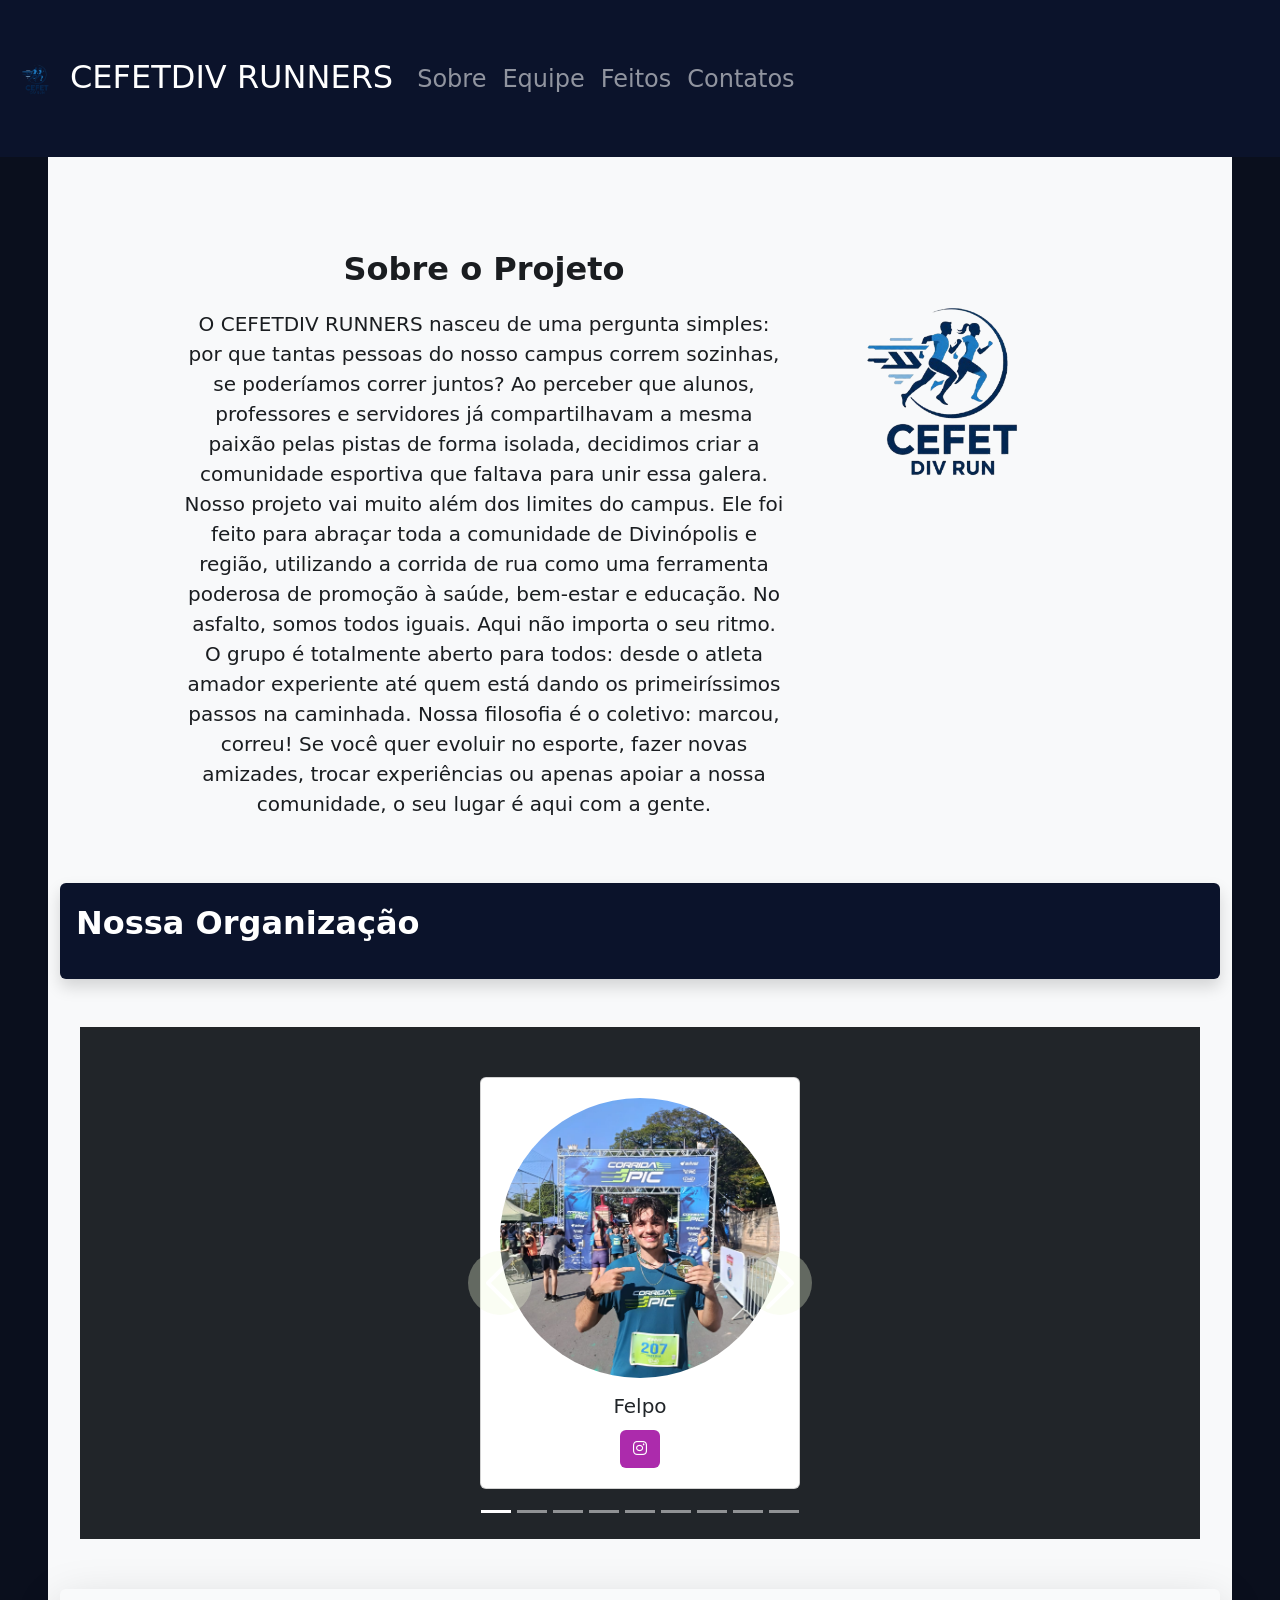
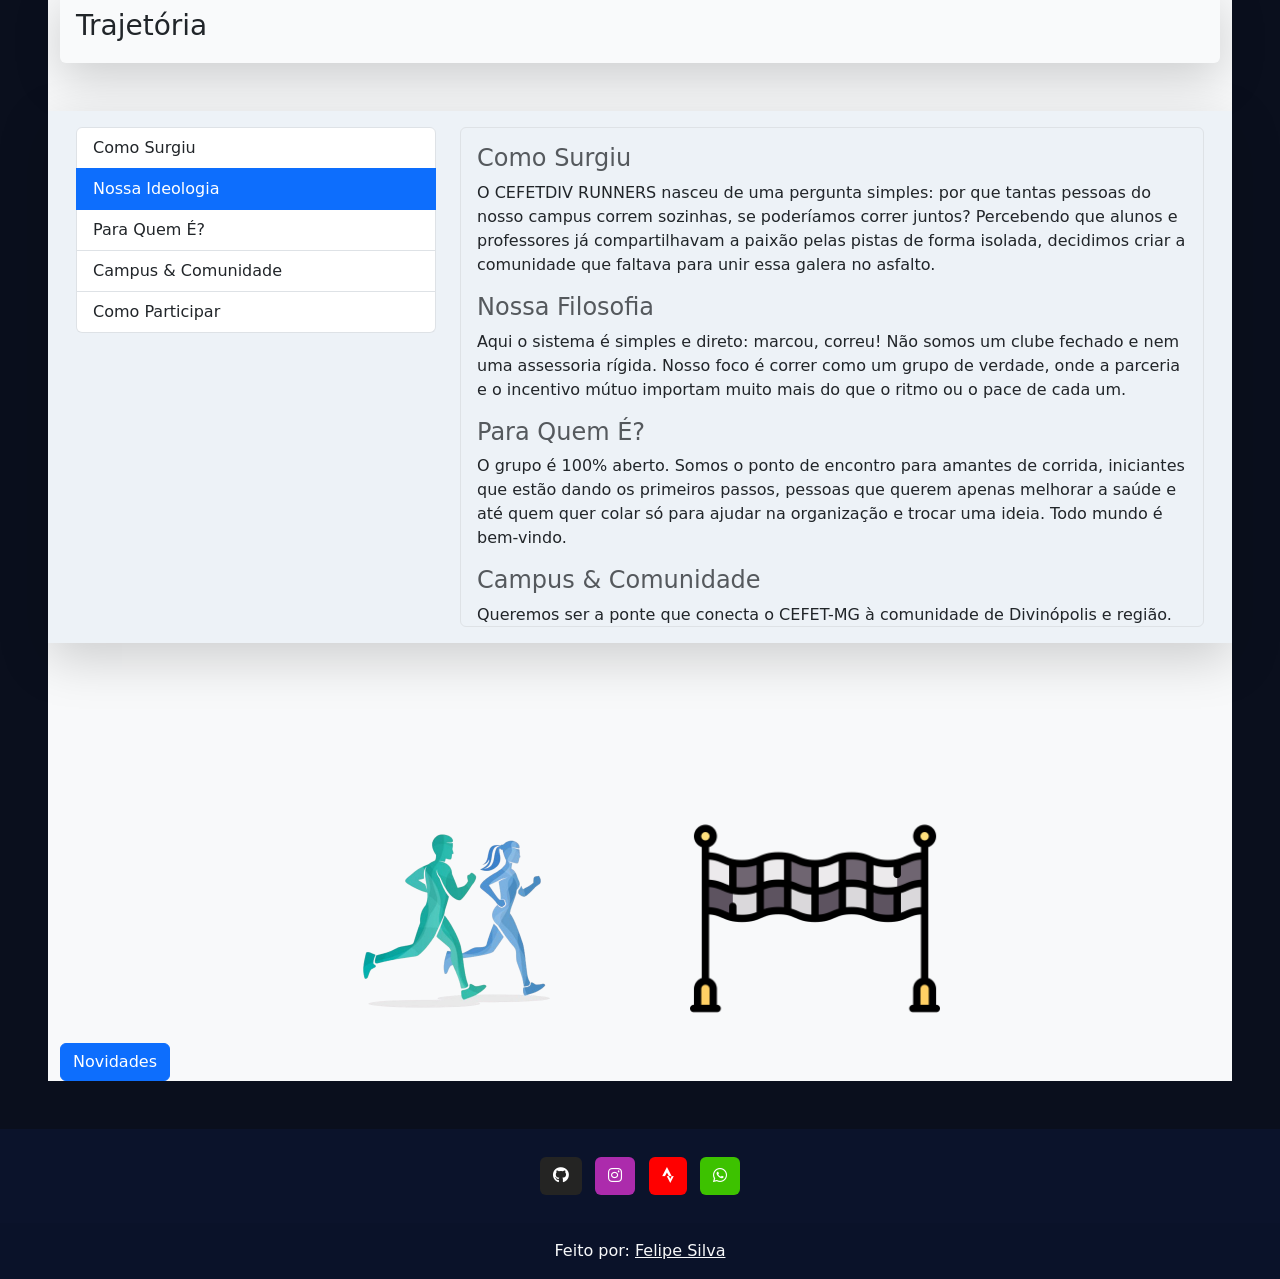
==== Site/frontend/html/index.html @ 0100af65 "Trabalho final" ====
<!DOCTYPE html>
<html lang="pt-BR">

<head>
    <meta charset="UTF-8">
    <meta name="viewport" content="width=device-width, initial-scale=1.0">
    <title>Título</title>

    <link href="https://cdn.jsdelivr.net/npm/bootstrap@5.3.8/dist/css/bootstrap.min.css" rel="stylesheet">

    <link rel="stylesheet" href="https://cdnjs.cloudflare.com/ajax/libs/font-awesome/6.7.2/css/all.min.css">

    <link rel="stylesheet" href="../css/style.css">
</head>

<body>

    <div class="global bg-fundo6">
        <nav class="navbar navbar-expand-sm navbar-dark bg-fundo1 sticky-md-top py-5">
            <div class="container-fluid">
                <a class="navbar-brand fs-2" href="#"><img
                        src="../assets/images/logos/IMG-20260506-WA0112-removebg-preview.png" alt="Logo" width="50"
                        height="50" class="me-2 rounded-circle">CEFETDIV RUNNERS</a>
                <button class="navbar-toggler" type="button" data-bs-toggle="collapse"
                    data-bs-target="#navbarNavDropdown" aria-controls="navbarNavDropdown" aria-expanded="false"
                    aria-label="Toggle navigation">
                    <span class="navbar-toggler-icon"></span>
                </button>
                <div class="collapse navbar-collapse" id="navbarNavDropdown">
                    <ul class="navbar-nav">
                        <li class="nav-item">
                            <a class="nav-link fs-4" aria-current="page" href="#inicio" id="nav">Sobre</a>
                        </li>
                        <li class="nav-item">
                            <a class="nav-link fs-4" href="#sobre" id="nav">Equipe</a>
                        </li>
                        <li class="nav-item">
                            <a class="nav-link fs-4" href="#feitos" id="nav">Feitos</a>
                        </li>
                        <li class="nav-item">
                            <a class="nav-link fs-4" href="#contatos" id="nav">Contatos</a>
                        </li>
                    </ul>
                </div>
            </div>
        </nav>

        <div class="conteduo mx-5 bg-offwhite1">
            <div class="container-fluid">
                <div class="parte1 mx-5 py-5" id="inicio">
                    <div class="row g-4 text-center mt-3 mx-5 px-3">
                        <div class="col-sm-6 col-md-8" id="texto1">
                            <p class="fs-2 fw-bold">
                                Sobre o Projeto
                            </p>
                            <p class="fs-5">
                                O CEFETDIV RUNNERS nasceu de uma pergunta simples: por que tantas pessoas do nosso
                                campus correm sozinhas, se poderíamos correr juntos? Ao perceber que alunos, professores
                                e servidores já compartilhavam a mesma paixão pelas pistas de forma isolada, decidimos
                                criar a comunidade esportiva que faltava para unir essa galera.

                                Nosso projeto vai muito além dos limites do campus. Ele foi feito para abraçar toda a
                                comunidade de Divinópolis e região, utilizando a corrida de rua como uma ferramenta
                                poderosa de promoção à saúde, bem-estar e educação. No asfalto, somos todos iguais.

                                Aqui não importa o seu ritmo. O grupo é totalmente aberto para todos: desde o atleta
                                amador experiente até quem está dando os primeiríssimos passos na caminhada. Nossa
                                filosofia é o coletivo: marcou, correu! Se você quer evoluir no esporte, fazer novas
                                amizades, trocar experiências ou apenas apoiar a nossa comunidade, o seu lugar é aqui
                                com a gente.
                            </p>
                        </div>
                        <div class="col-6 col-md-4" id="img1">
                            <img src="../assets/images/logos/IMG-20260506-WA0112-removebg-preview.png" class="img-fluid"
                                alt="Logo CEFETDIV RUNNERS">
                        </div>
                    </div>
                </div>
                <div class="parte2 bg-azul-treinao" id="sobre">
                    <div class="shadow p-3 mb-5 rounded fs-3 bg-fundo4">
                        <p class="fs-2 text-white fw-bold">Nossa Organização</p>
                    </div>
                    <div id="carouselExampleDark" class="carousel carousel-white bg-fundo2 slide mt-2">
                        <div class="carousel-indicators">
                            <button type="button" data-bs-target="#carouselExampleDark" data-bs-slide-to="0"
                                class="active" aria-current="true" aria-label="Slide 1"></button>
                            <button type="button" data-bs-target="#carouselExampleDark" data-bs-slide-to="1"
                                aria-label="Slide 2"></button>
                            <button type="button" data-bs-target="#carouselExampleDark" data-bs-slide-to="2"
                                aria-label="Slide 3"></button>
                            <button type="button" data-bs-target="#carouselExampleDark" data-bs-slide-to="3"
                                aria-label="Slide 4"></button>
                            <button type="button" data-bs-target="#carouselExampleDark" data-bs-slide-to="4"
                                aria-label="Slide 5"></button>
                            <button type="button" data-bs-target="#carouselExampleDark" data-bs-slide-to="5"
                                aria-label="Slide 6"></button>
                            <button type="button" data-bs-target="#carouselExampleDark" data-bs-slide-to="6"
                                aria-label="Slide 7"></button>
                            <button type="button" data-bs-target="#carouselExampleDark" data-bs-slide-to="7"
                                aria-label="Slide 8"></button>
                            <button type="button" data-bs-target="#carouselExampleDark" data-bs-slide-to="8"
                                aria-label="Slide 9"></button>
                        </div>
                        <div class="carousel-inner">
                            <div class="carousel-item active ">
                                <div class="d-flex justify-content-center gap-4 flex-wrap">
                                    <div class="card card-membro" style="width: 20rem;">
                                        <img src="../assets/images/membros/Felpo.jpg" class="card-img-top membros"
                                            alt="Felpo">
                                        <div class="card-body">
                                            <h5 class="card-title">Felpo</h5>
                                            <a data-mdb-ripple-init class="btn text-white btn-floating m-1"
                                                style="background-color: #ac2bac;" href="#!" role="button"><i
                                                    class="fab fa-instagram"></i></a>
                                        </div>
                                    </div>
                                </div>
                            </div>
                            <div class="carousel-item text-center">
                                <div class="d-flex justify-content-center">
                                    <div class="card card-membro" style="width: 18rem;">
                                        <img src="../assets/images/membros/Felipe.jpg" class="card-img-top membros"
                                            alt="Felipe">
                                        <div class="card-body">
                                            <h5 class="card-title">Felipe</h5>
                                            <a data-mdb-ripple-init class="btn text-white btn-floating m-1"
                                                style="background-color: #ac2bac;" href="#!" role="button"><i
                                                    class="fab fa-instagram"></i></a>
                                        </div>
                                    </div>
                                </div>
                            </div>
                            <div class="carousel-item text-center">
                                <div class="d-flex justify-content-center">
                                    <div class="card card-membro" style="width: 18rem;">
                                        <img src="../assets/images/membros/Chicao.webp" class="card-img-top membros"
                                            alt="Chicao">
                                        <div class="card-body">
                                            <h5 class="card-title">Chicao</h5>
                                            <a data-mdb-ripple-init class="btn text-white btn-floating m-1"
                                                style="background-color: #ac2bac;" href="#!" role="button"><i
                                                    class="fab fa-instagram"></i></a>
                                        </div>
                                    </div>
                                </div>
                            </div>
                            <div class="carousel-item text-center">
                                <div class="d-flex justify-content-center">
                                    <div class="card card-membro" style="width: 18rem;">
                                        <img src="../assets/images/membros/Pedrinho.jpg" class="card-img-top membros"
                                            alt="Pedrinho">
                                        <div class="card-body">
                                            <h5 class="card-title">Pedrinho</h5>
                                            <a data-mdb-ripple-init class="btn text-white btn-floating m-1"
                                                style="background-color: #ac2bac;" href="#!" role="button"><i
                                                    class="fab fa-instagram"></i></a>
                                        </div>
                                    </div>
                                </div>
                            </div>
                            <div class="carousel-item text-center">
                                <div class="d-flex justify-content-center">
                                    <div class="card card-membro" style="width: 18rem;">
                                        <img src="../assets/images/membros/Bernado.webp" class="card-img-top membros"
                                            alt="Bernado">
                                        <div class="card-body">
                                            <h5 class="card-title">Bernado</h5>
                                            <a data-mdb-ripple-init class="btn text-white btn-floating m-1"
                                                style="background-color: #ac2bac;" href="#!" role="button"><i
                                                    class="fab fa-instagram"></i></a>
                                        </div>
                                    </div>
                                </div>
                            </div>
                            <div class="carousel-item text-center">
                                <div class="d-flex justify-content-center">
                                    <div class="card card-membro" style="width: 18rem;">
                                        <img src="../assets/images/membros/Samuel.jpg" class="card-img-top membros"
                                            alt="Samuel">
                                        <div class="card-body">
                                            <h5 class="card-title">Samuel</h5>
                                            <a data-mdb-ripple-init class="btn text-white btn-floating m-1"
                                                style="background-color: #ac2bac;" href="#!" role="button"><i
                                                    class="fab fa-instagram"></i></a>
                                        </div>
                                    </div>
                                </div>
                            </div>
                            <div class="carousel-item text-center">
                                <div class="d-flex justify-content-center">
                                    <div class="card card-membro" style="width: 18rem;">
                                        <img src="../assets/images/membros/Rafael.webp" class="card-img-top membros"
                                            alt="Rafael">
                                        <div class="card-body">
                                            <h5 class="card-title">Rafael</h5>
                                            <a data-mdb-ripple-init class="btn text-white btn-floating m-1"
                                                style="background-color: #ac2bac;" href="#!" role="button"><i
                                                    class="fab fa-instagram"></i></a>
                                        </div>
                                    </div>
                                </div>
                            </div>
                            <div class="carousel-item text-center">
                                <div class="d-flex justify-content-center">
                                    <div class="card card-membro" style="width: 18rem;">
                                        <img src="../assets/images/membros/Gabriel.jpg" class="card-img-top membros"
                                            alt="Gabriel">
                                        <div class="card-body">
                                            <h5 class="card-title">Gabriel</h5>
                                            <a data-mdb-ripple-init class="btn text-white btn-floating m-1"
                                                style="background-color: #ac2bac;" href="#!" role="button"><i
                                                    class="fab fa-instagram"></i></a>
                                        </div>
                                    </div>
                                </div>
                            </div>
                            <div class="carousel-item text-center">
                                <div class="d-flex justify-content-center">
                                    <div class="card card-membro" style="width: 18rem;">
                                        <img src="../assets/images/membros/Davi.jpg" class="card-img-top membros"
                                            alt="Davi">
                                        <div class="card-body">
                                            <h5 class="card-title">Davi</h5>
                                            <a data-mdb-ripple-init class="btn text-white btn-floating m-1"
                                                style="background-color: #ac2bac;" href="#!" role="button"><i
                                                    class="fab fa-instagram"></i></a>
                                        </div>
                                    </div>
                                </div>
                            </div>
                        </div>
                        <button class="carousel-control-prev" type="button" data-bs-target="#carouselExampleDark"
                            data-bs-slide="prev">
                            <span class="carousel-control-prev-icon" aria-hidden="true"></span>
                            <span class="visually-hidden">Previous</span>
                        </button>
                        <button class="carousel-control-next" type="button" data-bs-target="#carouselExampleDark"
                            data-bs-slide="next">
                            <span class="carousel-control-next-icon" aria-hidden="true"></span>
                            <span class="visually-hidden">Next</span>
                        </button>
                    </div>
                </div>
                <div class="parte3" id="feitos">
                    <div class="mt-4 bg-fundo5">
                        <div class="shadow-lg p-3 mb-5 rounded fs-3">
                            Trajetória
                        </div>
                        <div class="shadow-lg p-3 mb-5 row bg-fundo3">
                            <!-- Menu lateral -->
                            <div class="col-md-4">
                                <div id="list-example" class="list-group">
                                    <a class="list-group-item list-group-item-action" href="#list-item-1">
                                        Como Surgiu
                                    </a>
                                    <a class="list-group-item list-group-item-action" href="#list-item-2">
                                        Nossa Ideologia
                                    </a>
                                    <a class="list-group-item list-group-item-action" href="#list-item-3">
                                        Para Quem É?
                                    </a>
                                    <a class="list-group-item list-group-item-action" href="#list-item-4">
                                        Campus & Comunidade
                                    </a>
                                    <a class="list-group-item list-group-item-action" href="#list-item-5">
                                        Como Participar
                                    </a>
                                </div>
                            </div>
                            <!-- Área com scroll -->
                            <div class="col-md-8">
                                <div data-bs-spy="scroll" data-bs-target="#list-example" data-bs-smooth-scroll="true"
                                    class="scrollspy-example p-3 border rounded" tabindex="0"
                                    style="height: 500px; overflow-y: auto;">
                                    <h4 id="list-item-1" class="text-body-secondary">
                                        Como Surgiu
                                    </h4>
                                    <p>
                                        O CEFETDIV RUNNERS nasceu de uma pergunta simples: por que tantas pessoas do
                                        nosso campus correm sozinhas, se poderíamos correr juntos? Percebendo que alunos
                                        e professores já compartilhavam a paixão pelas pistas de forma isolada,
                                        decidimos criar a comunidade que faltava para unir essa galera no asfalto.
                                    </p>
                                    <h4 id="list-item-2" class="text-body-secondary">
                                        Nossa Filosofia
                                    </h4>
                                    <p>
                                        Aqui o sistema é simples e direto: marcou, correu! Não somos um clube fechado e
                                        nem uma assessoria rígida. Nosso foco é correr como um grupo de verdade, onde a
                                        parceria e o incentivo mútuo importam muito mais do que o ritmo ou o pace de
                                        cada um.
                                    </p>
                                    <h4 id="list-item-3" class="text-body-secondary">
                                        Para Quem É?
                                    </h4>
                                    <p>
                                        O grupo é 100% aberto. Somos o ponto de encontro para amantes de corrida,
                                        iniciantes que estão dando os primeiros passos, pessoas que querem apenas
                                        melhorar a saúde e até quem quer colar só para ajudar na organização e trocar
                                        uma ideia. Todo mundo é bem-vindo.
                                    </p>
                                    <h4 id="list-item-4" class="text-body-secondary">
                                        Campus & Comunidade
                                    </h4>
                                    <p>
                                        Queremos ser a ponte que conecta o CEFET-MG à comunidade de Divinópolis e
                                        região. Através do esporte, promovemos a integração entre a comunidade acadêmica
                                        e os moradores da cidade, levando saúde, educação e bem-estar para além dos
                                        muros da instituição.
                                    </p>
                                    <h4 id="list-item-5" class="text-body-secondary">
                                        Como Participar
                                    </h4>
                                    <p>
                                        Não tem burocracia ou inscrição complexa. Fique de olho nos nossos canais de
                                        comunicação, veja onde será o próximo ponto de encontro, calce o seu tênis e
                                        apareça! Se você tem vontade de correr, evoluir ou apenas fazer novas amizades,
                                        seu lugar é aqui.
                                    </p>
                                </div>
                            </div>
                        </div>
                    </div>
                </div>
                <div class="parteAnimacao">
                    <div class="d-flex justify-content-center" style="gap: 100px;">
                        <img src="../assets/images/corredores.png" alt="Corredores" class="img-fluid" width="250"
                            id="corredores">
                        <img src="../assets/images/chegada.png" alt="Chegada" class="img-fluid" width="250">
                    </div>
                    <div class="card mensagem shadow" style="width: 20rem;">
                        <img src="../assets/images/panfleto.jpeg" class="card-img-top" alt="Panfleto">
                        <div class="card-body">
                            <p class="card-text">Lorem ipsum dolor sit amet consectetur, adipisicing elit. Sequi
                                temporibus
                                dolore ad sunt nemo reprehenderit quisquam nam deleniti corporis ex mollitia enim vitae
                                molestiae, exercitationem ducimus distinctio laudantium quidem! Corrupti.</p>
                        </div>
                    </div>
                </div>
                <button type="button" class="btn btn-primary" data-bs-toggle="modal" data-bs-target="#exampleModal">
                    Novidades
                </button>
                <div class="modal fade" id="exampleModal" tabindex="-1" aria-labelledby="exampleModalLabel"
                    aria-hidden="true">
                    <div class="modal-dialog">
                        <div class="modal-content">
                            <div class="text-center pt-3">
                                <img src="../assets/images/panfleto.jpeg" class="img-fluid rounded" width="200"
                                    alt="Panfleto">
                            </div>
                            <div class="modal-body">
                                <p class="card-text">Lorem ipsum dolor sit amet consectetur, adipisicing elit. Sequi
                                    temporibus
                                    dolore ad sunt nemo reprehenderit quisquam nam deleniti corporis ex mollitia
                                    enim vitae
                                    molestiae, exercitationem ducimus distinctio laudantium quidem! Corrupti.</p>
                            </div>
                            <div class="modal-footer">
                                <button type="button" class="btn btn-secondary" data-bs-dismiss="modal">Voltar</button>
                            </div>
                        </div>
                    </div>
                </div>
            </div>
        </div>

        <footer class="bg-fundo1 text-center mt-5" id="contatos">
            <div class="container p-4 pb-0">
                <section class="mb-4">
                    <!-- Google -->
                    <a data-mdb-ripple-init class="btn text-white btn-floating m-1" style="background-color: #242423;"
                        href="https://github.com/Felipe0132" role="button"><i class="fab fa-github"></i></a>
                    <!-- Instagram -->
                    <a data-mdb-ripple-init class="btn text-white btn-floating m-1" style="background-color: #ac2bac;"
                        href="#!" role="button"><i class="fab fa-instagram"></i></a>
                    <!-- Github -->
                    <a data-mdb-ripple-init class="btn text-white btn-floating m-1" style="background-color: #ff0000;"
                        href="#!" role="button"><i class="fab fa-strava"></i></a>
                    <a data-mdb-ripple-init class="btn text-white btn-floating m-1" style="background-color: #3dc200;"
                        href="#!" role="button"><i class="fab fa-whatsapp"></i></a>
                </section>
            </div>
            <div class="text-center p-3" style="background-color: rgba(0, 0, 0, 0.05);">
                Feito por: 
                <a class="text-light footer-link" href="https://mdbootstrap.com/" id="link">
                    Felipe Silva
                </a>
            </div>
        </footer>
    </div>

    <script src="https://cdn.jsdelivr.net/npm/bootstrap@5.3.8/dist/js/bootstrap.bundle.min.js"></script>
</body>

</html>
---- Site/frontend/css/style.css ----
.mt-2 {
    margin-top: 150px;
    padding: 50px 0px 50px 0px;
}

.nav-link{
    transition: all .35s ease;
    cursor: pointer;
}

.nav-link:hover{
    transform: translateY(-12px) scale(1.08);

    box-shadow: 0 20px 35px rgba(0,0,0,.25);

    z-index: 10;
    
}

.bg-fundo1 {
    background-color: #0B132B !important;
}

.bg-fundo2{
    background-color: #212529;
}

.bg-fundo3{
    background-color: #EDF2F7;
}

.bg-fundo4{
    background-color: #0B132B;
}

.bg-fundo5{
    background-color: rgba(255, 255, 255, 0.1);
}

.bg-fundo6{
    background-color: #0A0F1D;
}

.bg-carrossel-cinza {
    background-color: #f4f6f9 !important;
}

.bg-offwhite1{
    background-color: #F8F9FA;
}

#texto1{
    color:#1A1D20
}

.footer-link:hover{
    color: #43ffef !important;
    transform: translateY(-2px);
}

.fundo-gradiente {
    background: linear-gradient(to right, #004080, #004080, #004080, white, white, white);
}

.mt-2 {
    margin: 150px 20px 50px 20px;
}


.carousel-item {
    text-align: center;
}

.carousel-control-prev-icon,
.carousel-control-next-icon {
    width: 4rem;
    height: 4rem;
    background-color: #f0f7daa4;
    border-radius: 50%;
}

.carousel-control-prev {
    left:30%;
}

.carousel-control-next {
    right: 30%;
}

.card-membro img {
    width: 280px;
    height: 280px;
    object-fit: cover;
    align-items: center;
}

.membros {
    width: 270px;
    height: 270px;
    object-fit: cover;
    border-radius: 50%;
    margin: 20px auto 0;
}

.scrollspy-example {
    height: 550px;
    overflow-y: auto;
}

#list-example {
    position: sticky;
    top: 120px; /* altura da navbar */
}

.parteAnimacao {
    margin-top: 150px;
    position: relative;
}

/* Corredor */
#corredores {
    position: relative;
}

/* Inicia a animação ao passar o mouse */
.parteAnimacao:hover #corredores {
    animation: correr 2s forwards;
}

/* Movimento */
@keyframes correr {
    from {
        transform: translateX(0);
    }
    to {
        transform: translateX(150px);
    }
}

/* Card escondido */
.mensagem {
    position: fixed;
    top: 50%;
    left: 50%;

    transform: translate(-50%, -50%) scale(0);

    opacity: 0;

    z-index: 9999;
}

/* Mostra o card */
.parteAnimacao:hover .mensagem {
    animation: aparecer 0.5s 2s forwards;
}

@keyframes aparecer {
    from {
        opacity: 0;
        transform: translate(-50%, -50%) scale(0);
    }

    to {
        opacity: 1;
        transform: translate(-50%, -50%) scale(1);
    }
}

.text-center{
    color: #F8F9FA;
}

#link:hover{
    color: #a3a4a5;
}

@media (max-width: 768px) {

    .navbar-brand {
        font-size: 1rem !important;
    }

    .mt-2 {
        margin: 50px 10px;
    }

    #img1{
        opacity: 0;
    }

    #texto1{
        position: relative;
    }

    #texto1::before{
        content: "";
        position: absolute;
        inset: 0;

        background: url("../assets/images/logos/IMG-20260506-WA0112-removebg-preview.png")
                    center / 180px ;

        opacity: 0.2;
    }

    .carousel-control-prev {
        left: 5%;
    }

    .carousel-control-next {
        right: 5%;
    }

    .membros,
    .card-membro img {
        width: 180px;
        height: 180px;
    }

    .scrollspy-example {
        height: 300px;
    }

    .parteAnimacao {
        margin-top: 50px;
    }

    .parteAnimacao .d-flex {
        flex-direction: column;
        gap: 20px !important;
    }

    #corredores,
    .parteAnimacao img {
        opacity: 0;
    }

    .mensagem {
        width: 90% !important;
    }

    .fundo-gradiente {
        background: #004080;
    }
}
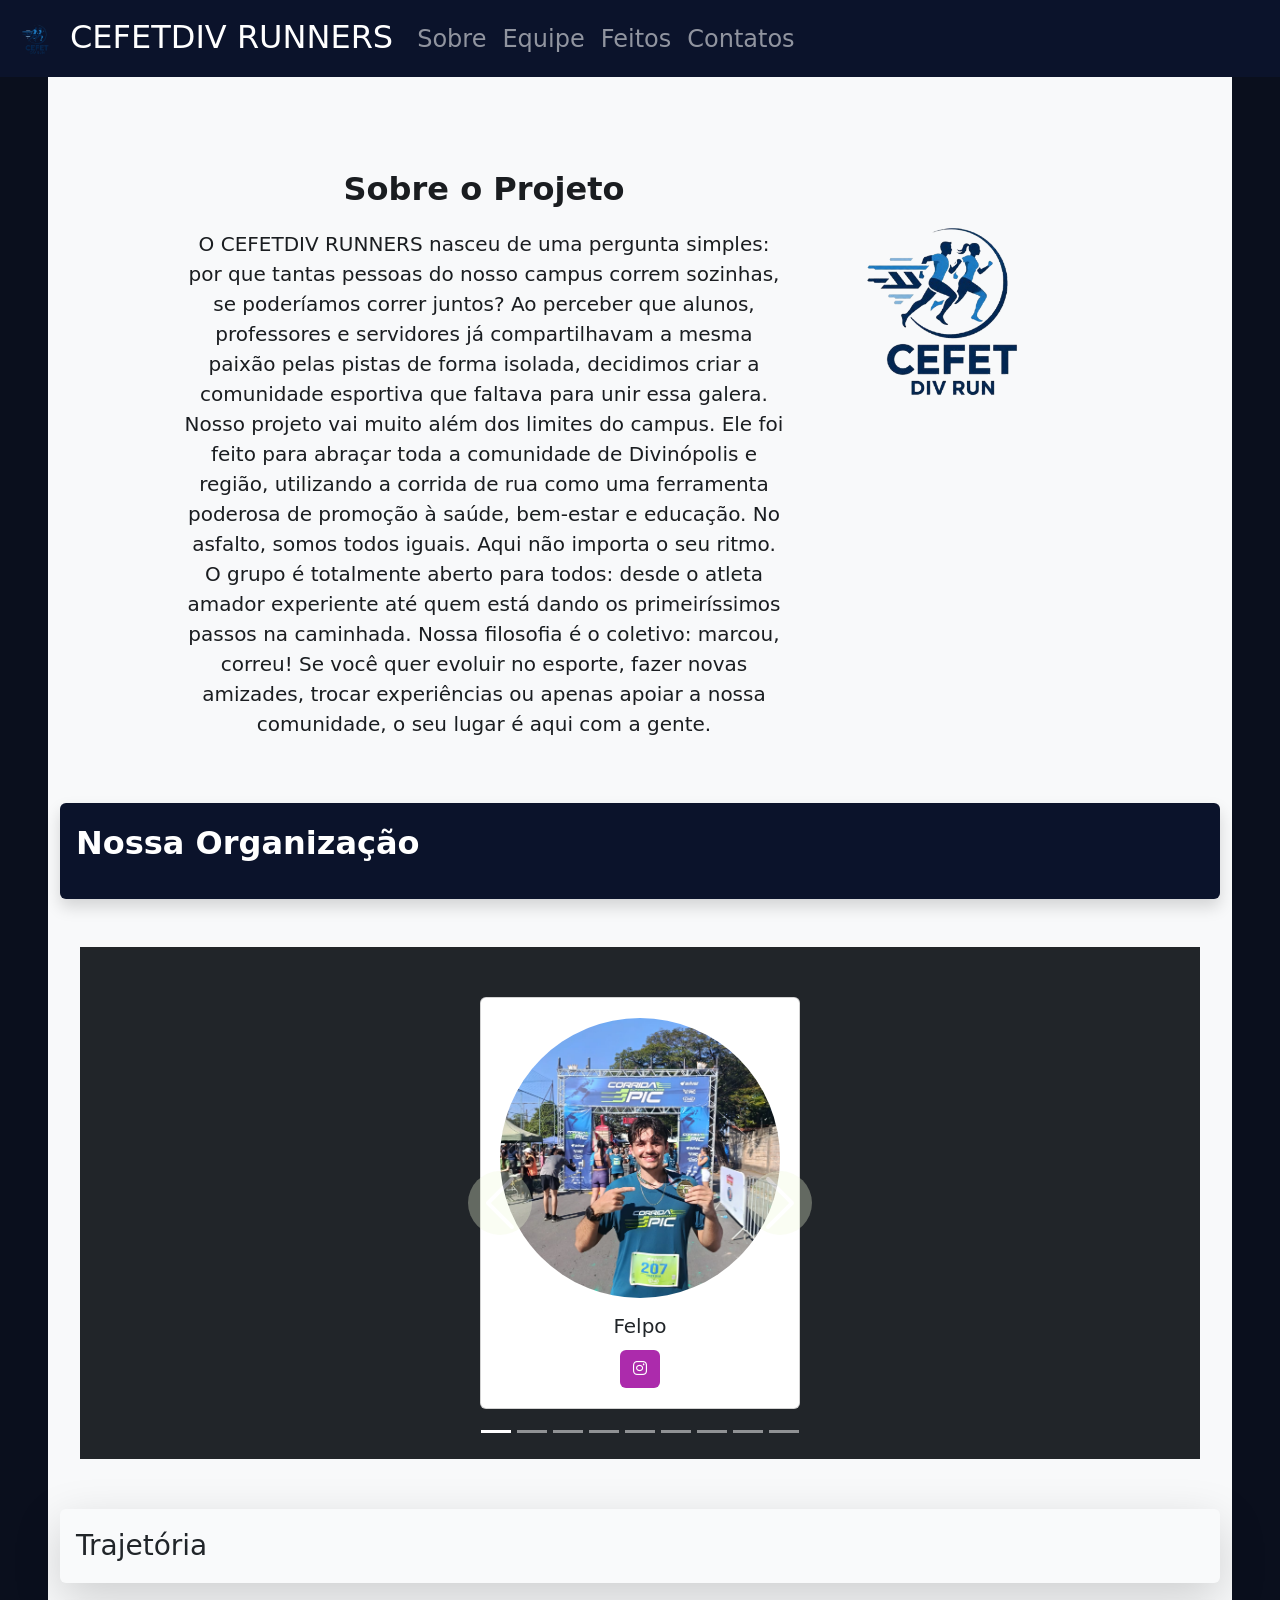
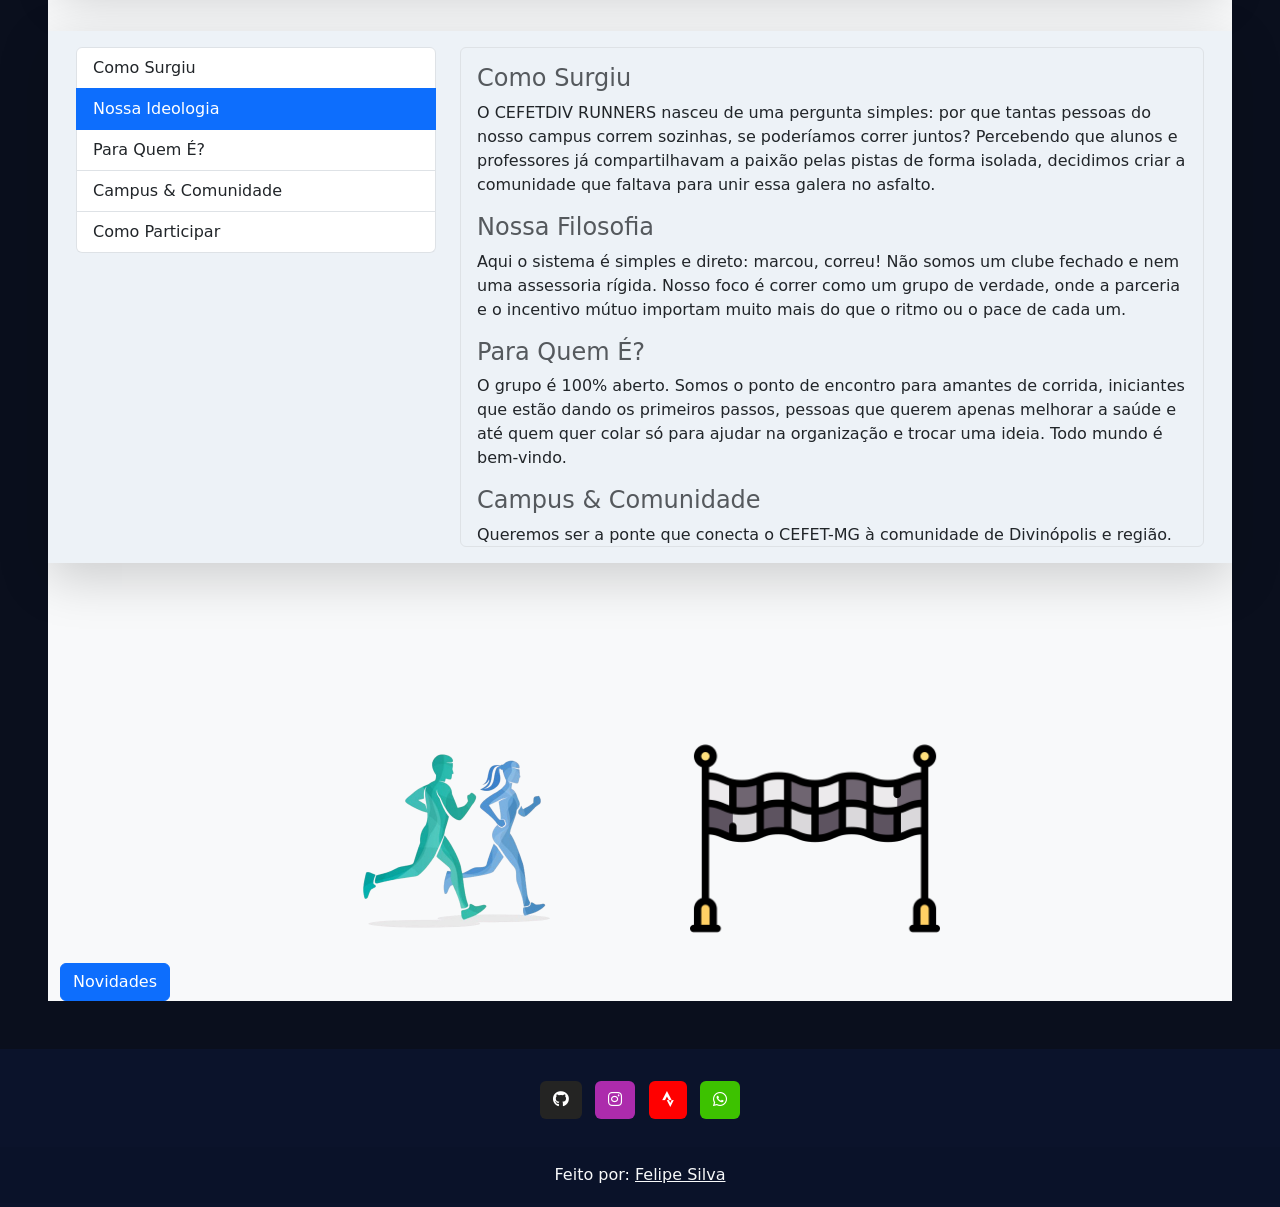
==== commit 28fb9bf5: "Ajustes Paddings e links" ====
--- a/Site/frontend/html/index.html
+++ b/Site/frontend/html/index.html
@@ -16,7 +16,7 @@
 <body>
 
     <div class="global bg-fundo6">
-        <nav class="navbar navbar-expand-sm navbar-dark bg-fundo1 sticky-md-top py-5">
+        <nav class="navbar navbar-expand-sm navbar-dark bg-fundo1 sticky-md-top py-2">
             <div class="container-fluid">
                 <a class="navbar-brand fs-2" href="#"><img
                         src="../assets/images/logos/IMG-20260506-WA0112-removebg-preview.png" alt="Logo" width="50"
@@ -364,8 +364,7 @@
                 </div>
             </div>
         </div>
-
-        <footer class="bg-fundo1 text-center mt-5" id="contatos">
+        <footer class="bg-fundo1 text-center mt-5 py-1" id="contatos">
             <div class="container p-4 pb-0">
                 <section class="mb-4">
                     <!-- Google -->
@@ -376,13 +375,14 @@
                         href="#!" role="button"><i class="fab fa-instagram"></i></a>
                     <!-- Github -->
                     <a data-mdb-ripple-init class="btn text-white btn-floating m-1" style="background-color: #ff0000;"
-                        href="#!" role="button"><i class="fab fa-strava"></i></a>
+                        href="https://strava.app.link/oIMrIYGEl4b" role="button"><i class="fab fa-strava"></i></a>
                     <a data-mdb-ripple-init class="btn text-white btn-floating m-1" style="background-color: #3dc200;"
-                        href="#!" role="button"><i class="fab fa-whatsapp"></i></a>
+                        href="https://chat.whatsapp.com/FBfMjpXIjO016rJDZbVsiY?s=cl&p=a&ilr=4" role="button"><i
+                            class="fab fa-whatsapp"></i></a>
                 </section>
             </div>
             <div class="text-center p-3" style="background-color: rgba(0, 0, 0, 0.05);">
-                Feito por: 
+                Feito por:
                 <a class="text-light footer-link" href="https://mdbootstrap.com/" id="link">
                     Felipe Silva
                 </a>
